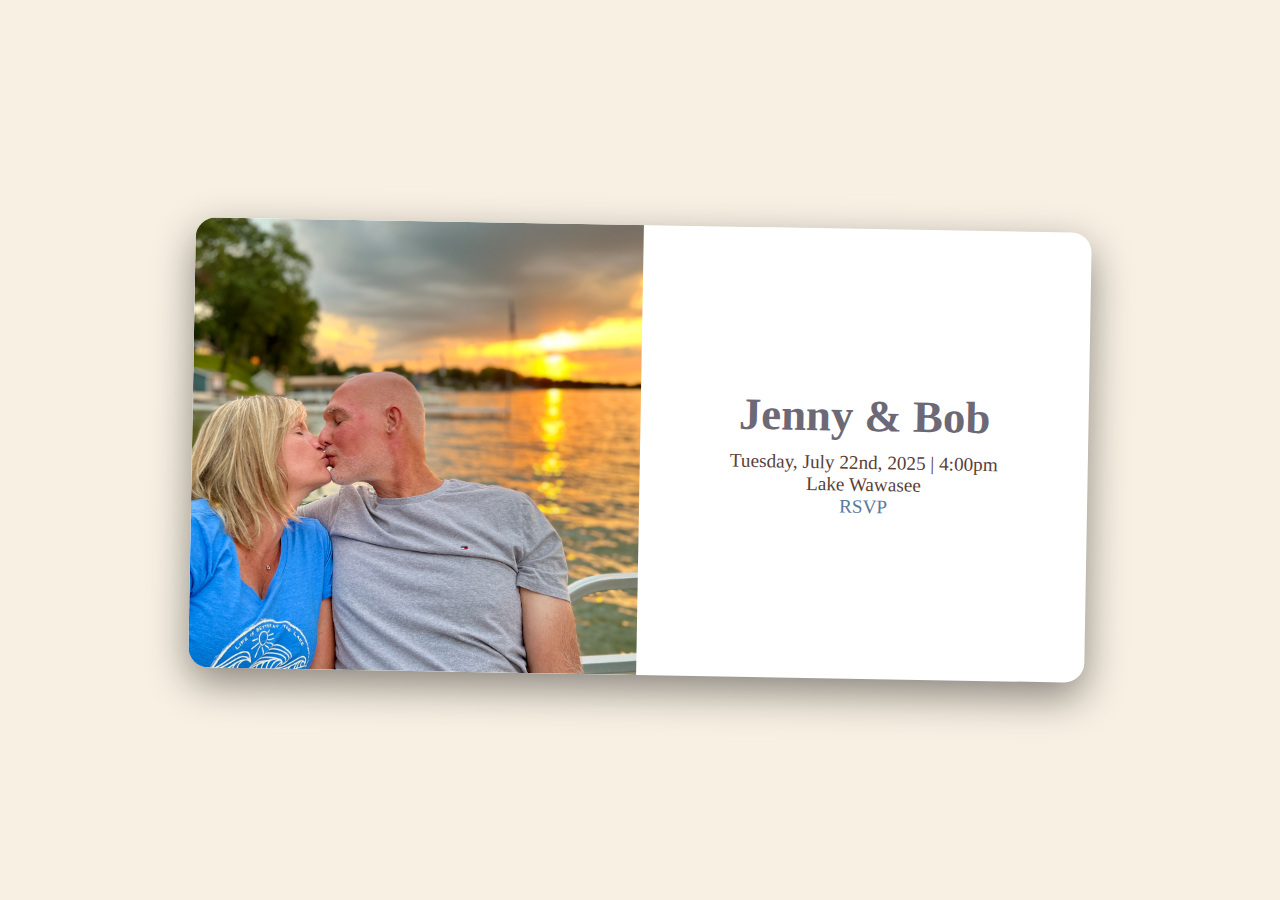
==== index.html @ 882e17a7 "basic wedding site" ====
<!DOCTYPE html>
<html lang="en">
<head>
    <meta charset="UTF-8">
    <meta name="viewport" content="width=device-width, initial-scale=1.0">
    <title>Jenny &amp; Bob</title>
    <link rel="stylesheet" href="style.css">
</head>
<body>
    <div class="card">
        <img src="jennybob.jpg" alt="Wedding Image">
        <div class="card-content">
            <h1>Jenny &amp; Bob</h1>
            <p>Tuesday, July 22nd, 2025 | 4:00pm</p>
            <p>Lake Wawasee</p>
            <p>
                <a href="rsvp.html">RSVP</a>
            </p>
        </div>
    </div>
</body>
</html>
---- style.css ----
* {
    margin: 0;
    padding: 0;
    box-sizing: border-box;
}
a {
    text-decoration: none;
    color: #597a9e;
}
a:hover {
    text-decoration: underline;
}
body {
    display: flex;
    justify-content: center;
    align-items: center;
    height: 100vh;
    width: 100vw;
    background-color: #f8f0e3;
    color: #5a3e36;
    text-align: center;
    font-family: 'Georgia', serif;
}
.card {
    background: white;
    display: flex;
    width: 70vw;
    height: 50vh;
    border-radius: 20px;
    box-shadow: 0 15px 40px rgba(0, 0, 0, 0.45);
    position: relative;
    transform: rotate(1deg);
    overflow: hidden;
}
.card img {
    width: 50%;
    height: 100%;
    object-fit: cover;
    object-position: 20% top;
}
.card-content {
    width: 50%;
    display: flex;
    flex-direction: column;
    justify-content: center;
    align-items: center;
    padding: 30px;
}
h1 {
    font-size: 3.5vw;
    font-weight: bold;
    text-transform: capitalize;
    color: #6d6875;
    margin-bottom: 10px;
}
p {
    font-size: 1.5vw;
    color: #5a3e36;
}
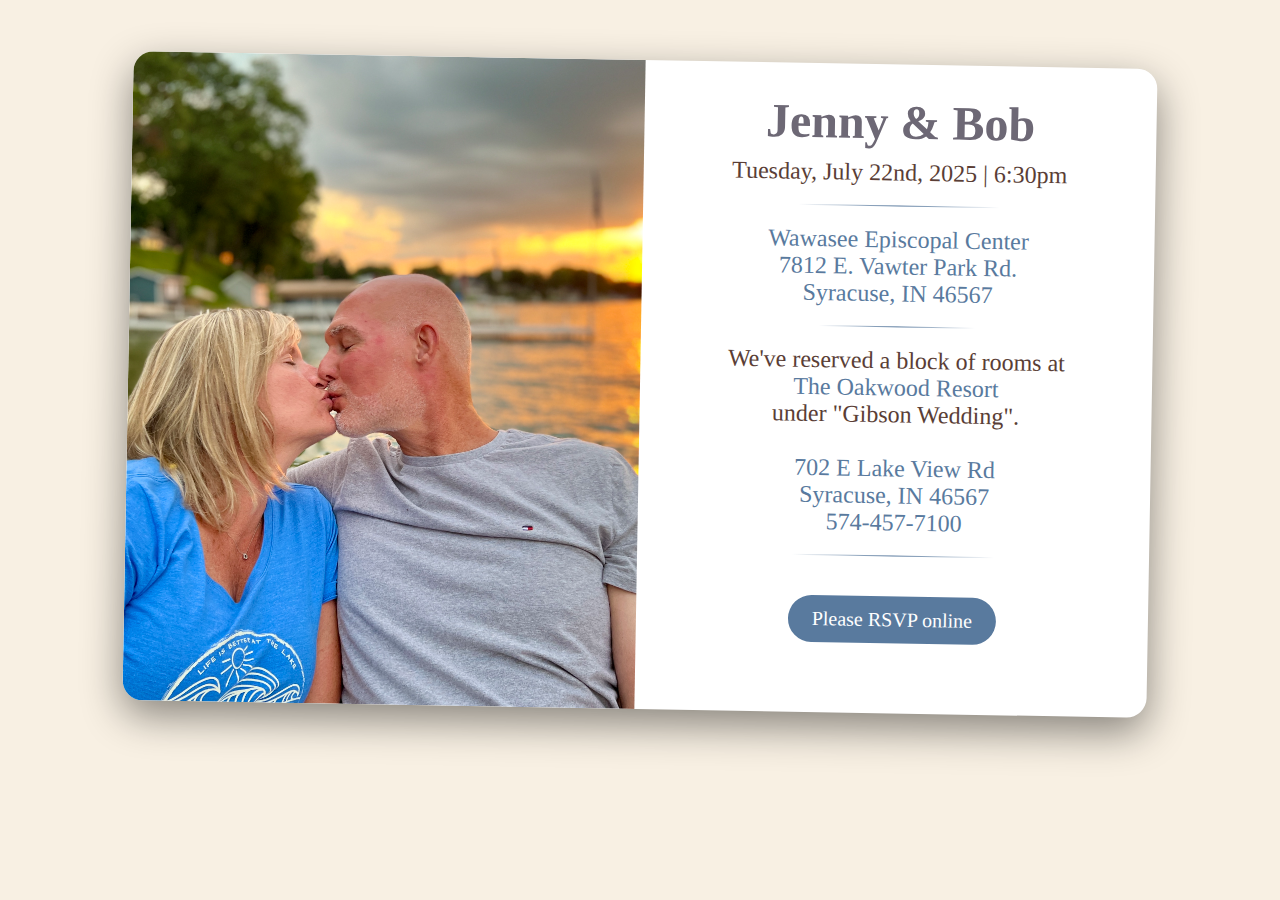
==== commit ce21141c: "updates" ====
--- a/index.html
+++ b/index.html
@@ -11,10 +11,31 @@
         <img src="jennybob.jpg" alt="Wedding Image">
         <div class="card-content">
             <h1>Jenny &amp; Bob</h1>
-            <p>Tuesday, July 22nd, 2025 | 4:00pm</p>
-            <p>Lake Wawasee</p>
+
+            <p>Tuesday, July 22nd, 2025 | 6:30pm</p>
+
             <p>
-                <a href="rsvp.html">RSVP</a>
+                <a href="https://www.google.com/maps/dir/?api=1&destination=Wawasee+Episcopal+Center+7812+E.+Vawter+Park+Rd.+Syracuse,+IN+46567" target="_blank">
+                    Wawasee Episcopal Center<br>
+                    7812 E. Vawter Park Rd.<br>
+                    Syracuse, IN 46567
+                </a>
+            </p>
+
+            <p>
+                We've reserved a block of rooms at<br>
+                <a href="https://www.oakwoodresort.com/">The Oakwood Resort</a><br>
+                under "Gibson Wedding".<br><br>
+
+                <a href="https://www.google.com/maps/dir/?api=1&destination=702+E+Lake+View+Rd,+Syracuse,+IN+46567" target="_blank">
+                    702 E Lake View Rd<br>
+                    Syracuse, IN 46567
+                </a><br>
+                <a href="tel:574-457-7100">574-457-7100</a>
+            </p>
+
+            <p>
+                <a href="https://docs.google.com/forms/d/e/1FAIpQLScTeEOaTHZ77kcx8STOtX8xx1jmAqATqAd7JzrkXOV4MfdTwQ/viewform?embedded=true" class="rsvp-button">Please RSVP online</a>
             </p>
         </div>
     </div>
--- a/style.css
+++ b/style.css
@@ -3,6 +3,7 @@
     padding: 0;
     box-sizing: border-box;
 }
+
 a {
     text-decoration: none;
     color: #597a9e;
@@ -10,50 +11,126 @@
 a:hover {
     text-decoration: underline;
 }
+
+p {
+    margin-bottom: 0.5em;
+    position: relative;
+    padding-bottom: 20px;
+    margin-bottom: 20px;
+}
+
+p:not(:last-child)::after {
+    content: '';
+    position: absolute;
+    bottom: 0;
+    left: 50%;
+    transform: translateX(-50%);
+    width: 60%;
+    height: 1px;
+    background: linear-gradient(to right, transparent, #597a9e, transparent);
+}
+
 body {
     display: flex;
     justify-content: center;
-    align-items: center;
-    height: 100vh;
+    align-items: flex-start;
+    min-height: 100vh;
     width: 100vw;
     background-color: #f8f0e3;
     color: #5a3e36;
     text-align: center;
     font-family: 'Georgia', serif;
+    padding: 40px;
+    box-sizing: border-box;
+    overflow-y: auto;
 }
+
 .card {
     background: white;
     display: flex;
-    width: 70vw;
-    height: 50vh;
+    width: 80vw;
+    min-height: 50vh;
     border-radius: 20px;
     box-shadow: 0 15px 40px rgba(0, 0, 0, 0.45);
     position: relative;
     transform: rotate(1deg);
     overflow: hidden;
+    margin: 20px auto;
 }
+
 .card img {
     width: 50%;
-    height: 100%;
     object-fit: cover;
-    object-position: 20% top;
+    object-position: 10% top;
 }
+
 .card-content {
     width: 50%;
     display: flex;
     flex-direction: column;
-    justify-content: center;
+    justify-content: flex-start;
     align-items: center;
     padding: 30px;
+    position: relative;
+    height: 100%;
 }
+
 h1 {
-    font-size: 3.5vw;
+    font-size: 48px;
     font-weight: bold;
     text-transform: capitalize;
     color: #6d6875;
     margin-bottom: 10px;
 }
+
 p {
-    font-size: 1.5vw;
+    font-size: 24px;
     color: #5a3e36;
+}
+
+.rsvp-button {
+    display: inline-block;
+    padding: 12px 24px;
+    background-color: #597a9e;
+    color: white;
+    border-radius: 25px;
+    font-size: 20px;
+    margin-top: 20px;
+    transition: all 0.3s ease;
+}
+
+.rsvp-button:hover {
+    background-color: #4a6b8c;
+    transform: translateY(-2px);
+    box-shadow: 0 4px 8px rgba(0, 0, 0, 0.2);
+    text-decoration: none;
+}
+
+@media (max-width: 768px) {
+    body {
+        padding: 10px;
+        align-items: center;
+    }
+
+    .card {
+        flex-direction: column;
+        width: 90vw;
+        transform: none;
+        margin: 10px auto;
+    }
+
+    .card img {
+        width: 100%;
+        height: 40vh;
+        object-position: center;
+    }
+
+    .card-content {
+        width: 100%;
+        padding: 20px;
+    }
+
+    .rsvp-button {
+        font-size: 18px;
+    }
 }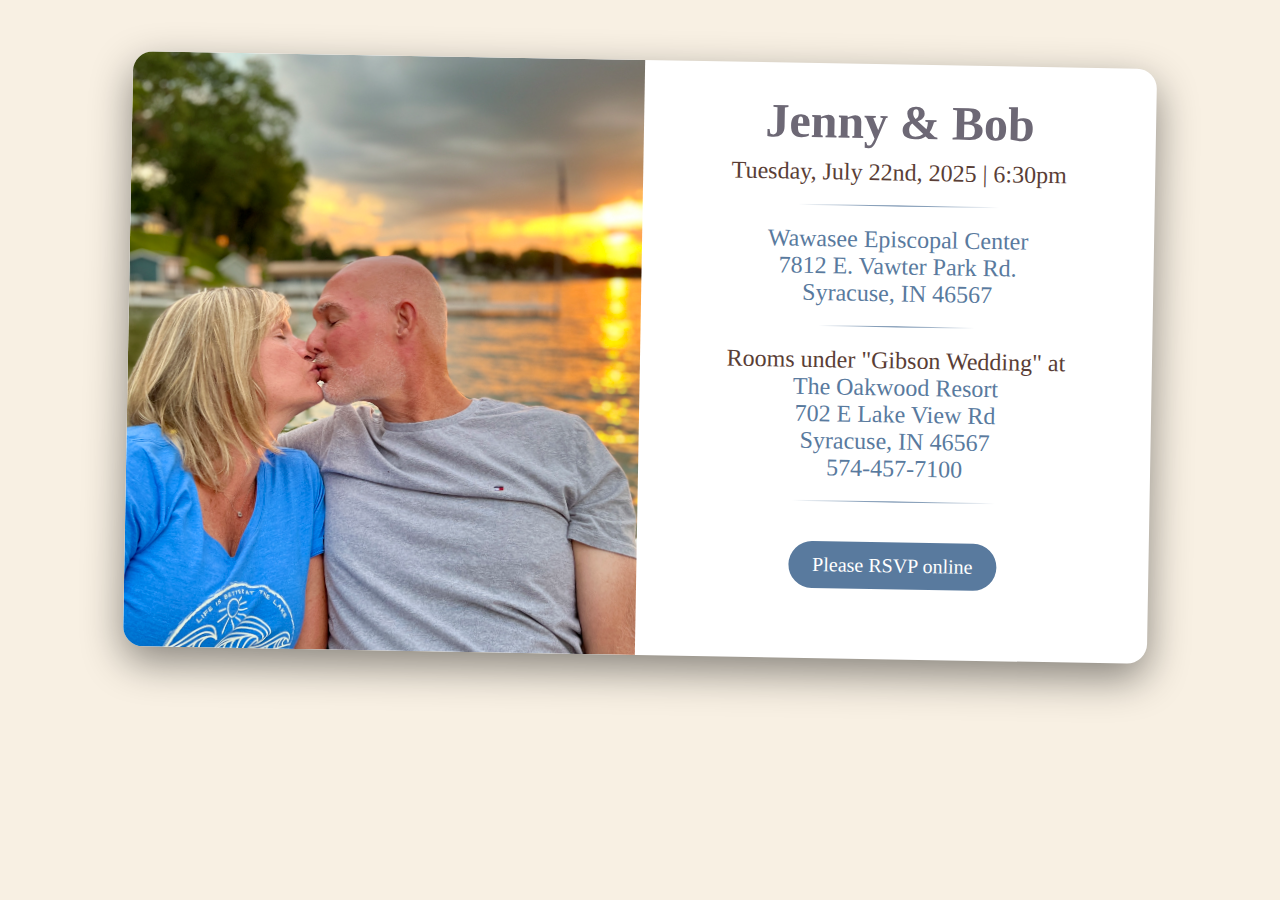
==== commit 9f7f0805: "simplify block of rooms text" ====
--- a/index.html
+++ b/index.html
@@ -23,10 +23,8 @@
             </p>
 
             <p>
-                We've reserved a block of rooms at<br>
+                Rooms under "Gibson Wedding" at<br>
                 <a href="https://www.oakwoodresort.com/">The Oakwood Resort</a><br>
-                under "Gibson Wedding".<br><br>
-
                 <a href="https://www.google.com/maps/dir/?api=1&destination=702+E+Lake+View+Rd,+Syracuse,+IN+46567" target="_blank">
                     702 E Lake View Rd<br>
                     Syracuse, IN 46567
